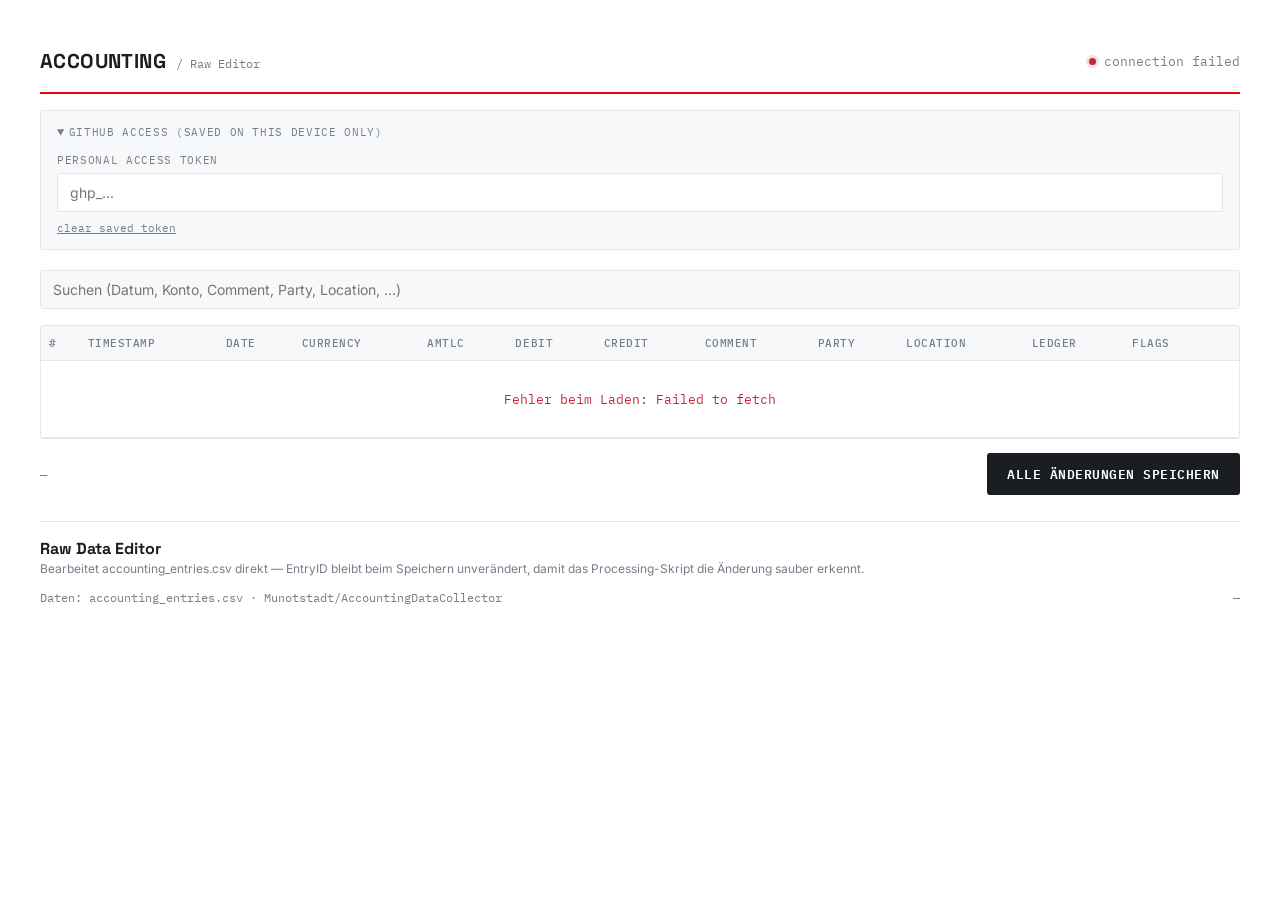
==== accounting-entries-editor.html @ 60be5d01 "Create accounting-entries-editor.html" ====
<!DOCTYPE html>
<html lang="de">
<head>
<meta charset="UTF-8">
<meta name="viewport" content="width=device-width, initial-scale=1.0">
<title>Accounting - Raw Editor</title>
<link rel="preconnect" href="https://fonts.googleapis.com">
<link rel="preconnect" href="https://fonts.gstatic.com" crossorigin>
<link href="https://fonts.googleapis.com/css2?family=Space+Grotesk:wght@500;600;700&family=IBM+Plex+Mono:wght@400;500;600&family=Inter:wght@400;500&display=swap" rel="stylesheet">
<style>
  :root{
    --bg: #FFFFFF;
    --panel: #F7F8FA;
    --line: #E3E6EA;
    --text: #1A1D22;
    --muted: #767E8A;
    --accent: #E30613;
    --gain: #1F8A6E;
    --loss: #C0293D;
    --radius: 3px;
  }
  * { box-sizing: border-box; }
  body{
    margin: 0;
    background: var(--bg);
    color: var(--text);
    font-family: 'Inter', system-ui, sans-serif;
    min-height: 100vh;
    display: flex;
    flex-direction: column;
    align-items: center;
    padding: 48px 20px 80px;
  }
  .sheet{ width: 100%; max-width: 1200px; }

  .eyebrow{
    display: flex; align-items: center; justify-content: space-between;
    padding-bottom: 18px; border-bottom: 2px solid var(--accent);
  }
  .brand{ display: flex; align-items: baseline; gap: 10px; }
  .brand h1{
    font-family: 'Space Grotesk', sans-serif; font-weight: 700; font-size: 20px;
    letter-spacing: 0.02em; margin: 0; text-transform: uppercase;
  }
  .brand span.sub{ font-family: 'IBM Plex Mono', monospace; font-size: 12px; color: var(--muted); }
  .status{
    display: flex; align-items: center; gap: 8px;
    font-family: 'IBM Plex Mono', monospace; font-size: 13px; color: var(--muted);
  }
  .dot{
    width: 7px; height: 7px; border-radius: 50%;
    background: var(--gain); box-shadow: 0 0 0 3px rgba(31,138,110,0.15);
    animation: pulse 2.4s ease-in-out infinite; flex-shrink: 0;
  }
  .dot.stale{ background: var(--muted); box-shadow: none; animation: none; }
  .dot.error{ background: var(--loss); box-shadow: 0 0 0 3px rgba(192,41,61,0.15); animation: none; }
  @media (prefers-reduced-motion: reduce){ .dot{ animation: none; } }
  @keyframes pulse{ 0%,100%{opacity:1;} 50%{opacity:0.45;} }

  .toolbar{
    display: flex; gap: 12px; align-items: center; flex-wrap: wrap;
    margin: 20px 0 4px;
  }
  .search-input{
    flex: 1 1 260px;
    font-family: 'Inter', sans-serif; font-size: 14px; color: var(--text);
    background: var(--panel); border: 1px solid var(--line); border-radius: var(--radius);
    padding: 10px 12px;
  }
  .search-input:focus{ outline: none; border-color: var(--accent); }

  .credentials{
    background: var(--panel); border: 1px solid var(--line); border-radius: var(--radius);
    padding: 14px 16px; margin: 16px 0; font-size: 12px;
  }
  .credentials summary{
    cursor: pointer; color: var(--muted); font-family: 'IBM Plex Mono', monospace;
    text-transform: uppercase; letter-spacing: .06em; font-size: 11px;
  }
  .credentials .field{ margin: 14px 0 0; }
  .credentials label{
    display: block; font-family: 'IBM Plex Mono', monospace; font-size: 11px;
    text-transform: uppercase; letter-spacing: .06em; color: var(--muted); margin-bottom: 6px;
  }
  .credentials input[type=password]{
    width: 100%; font-family: 'Inter', sans-serif; font-size: 14px; color: var(--text);
    background: var(--bg); border: 1px solid var(--line); border-radius: var(--radius);
    padding: 10px 12px;
  }

  .table-wrap{ overflow-x: auto; margin-top: 16px; border: 1px solid var(--line); border-radius: var(--radius); }
  table{ width: 100%; border-collapse: collapse; font-size: 12.5px; min-width: 1180px; }
  thead th{
    text-align: left; font-family: 'IBM Plex Mono', monospace; font-size: 10.5px;
    letter-spacing: 0.05em; text-transform: uppercase; color: var(--muted); font-weight: 500;
    padding: 10px 8px; border-bottom: 1px solid var(--line); background: var(--panel);
    position: sticky; top: 0;
  }
  tbody td{ padding: 4px 6px; border-bottom: 1px solid var(--line); vertical-align: middle; }
  tbody tr:hover{ background: rgba(0,0,0,0.015); }
  tbody tr.dirty{ background: rgba(227, 6, 19, 0.04); }
  tbody tr.dirty td:first-child{ box-shadow: inset 3px 0 0 var(--accent); }
  tbody tr.hidden{ display: none; }

  td input, td select{
    width: 100%; min-width: 90px;
    font-family: 'Inter', sans-serif; font-size: 12.5px; color: var(--text);
    background: transparent; border: 1px solid transparent; border-radius: var(--radius);
    padding: 6px 6px;
  }
  td input:hover, td select:hover{ border-color: var(--line); background: var(--panel); }
  td input:focus, td select:focus{ outline: none; border-color: var(--accent); background: var(--bg); }
  td input[type=number]{ text-align: right; }
  td.readonly{ color: var(--muted); font-family: 'IBM Plex Mono', monospace; font-size: 11px; white-space: nowrap; }
  td.rownum{ color: var(--muted); font-family: 'IBM Plex Mono', monospace; font-size: 11px; text-align: right; width: 32px; }

  .row-actions{ display: flex; gap: 6px; align-items: center; white-space: nowrap; }
  .row-save-btn{
    font-family: 'IBM Plex Mono', monospace; font-size: 10.5px; text-transform: uppercase;
    background: var(--accent); color: #fff; border: none; border-radius: var(--radius);
    padding: 5px 9px; cursor: pointer; display: none;
  }
  tr.dirty .row-save-btn{ display: inline-block; }
  .row-save-btn:hover{ background: #b8050f; }
  .row-save-btn:disabled{ background: var(--muted); cursor: wait; }

  .summary-bar{
    display: flex; align-items: center; justify-content: space-between; gap: 12px; flex-wrap: wrap;
    margin-top: 14px;
  }
  .count-label{ font-family: 'IBM Plex Mono', monospace; font-size: 12px; color: var(--muted); }

  button.save-all{
    font-family: 'IBM Plex Mono', monospace; font-weight: 600; font-size: 13px;
    letter-spacing: .04em; text-transform: uppercase;
    background: var(--text); color: #fff; border: none; border-radius: var(--radius);
    padding: 10px 20px; cursor: pointer;
  }
  button.save-all:hover{ background: var(--accent); }
  button.save-all:disabled{ background: var(--muted); cursor: wait; }

  #status{
    margin-top: 14px; font-size: 13px; padding: 12px 14px;
    border-left: 3px solid transparent; border-radius: var(--radius);
    display: none; white-space: pre-wrap; font-family: 'IBM Plex Mono', monospace;
  }
  #status.ok{ display: block; border-color: var(--gain); background: rgba(31,138,110,.08); color: var(--gain); }
  #status.err{ display: block; border-color: var(--loss); background: rgba(192,41,61,.08); color: var(--loss); }
  #status.pending{ display: block; border-color: var(--muted); background: var(--panel); color: var(--muted); }

  .footer{
    margin-top: 26px;
    display: flex; flex-direction: column; gap: 14px;
    font-family: 'IBM Plex Mono', monospace; font-size: 12px; color: var(--muted);
    padding-top: 16px; border-top: 1px solid var(--line);
  }
  .footer-title{ font-family: 'Space Grotesk', sans-serif; font-weight: 700; font-size: 16px; color: var(--text); }
  .footer-sub{ font-family: 'Inter', sans-serif; font-size: 12px; color: var(--muted); margin-top: 2px; }
  .footer-sync{ display: flex; align-items: center; justify-content: space-between; flex-wrap: wrap; gap: 6px; }

  @media (max-width: 560px){
    body{ padding: 24px 16px 56px; }
    .brand h1{ font-size: 17px; }
    .footer-sync{ flex-direction: column; align-items: flex-start; }
    .credentials input[type=password]{ font-size: 16px; } /* prevents iOS Safari auto-zoom */
  }
</style>
</head>
<body>

<div class="sheet">
  <div class="eyebrow">
    <div class="brand">
      <h1>Accounting</h1>
      <span class="sub">/ Raw Editor</span>
    </div>
    <div class="status">
      <span class="dot" id="statusDot"></span>
      <span id="statusText">loading…</span>
    </div>
  </div>

  <details class="credentials" open>
    <summary>GitHub access (saved on this device only)</summary>
    <div class="field">
      <label>Personal Access Token</label>
      <input type="password" id="pat" placeholder="ghp_...">
    </div>
    <div style="margin-top:8px;">
      <a href="#" id="clearTokenLink" style="font-size:11px; color:var(--muted); font-family:'IBM Plex Mono', monospace;">clear saved token</a>
    </div>
  </details>

  <div class="toolbar">
    <input type="text" class="search-input" id="searchInput" placeholder="Suchen (Datum, Konto, Comment, Party, Location, …)">
  </div>

  <div class="table-wrap">
    <table id="editorTable">
      <thead>
        <tr>
          <th>#</th>
          <th>Timestamp</th>
          <th>Date</th>
          <th>Currency</th>
          <th class="num">AmtLC</th>
          <th>Debit</th>
          <th>Credit</th>
          <th>Comment</th>
          <th>Party</th>
          <th>Location</th>
          <th>Ledger</th>
          <th>Flags</th>
          <th></th>
        </tr>
      </thead>
      <tbody id="tableBody">
        <tr><td colspan="13" style="padding:30px; text-align:center; color:var(--muted); font-family:'IBM Plex Mono',monospace;">Loading…</td></tr>
      </tbody>
    </table>
  </div>

  <div class="summary-bar">
    <span class="count-label" id="countLabel">—</span>
    <button type="button" class="save-all" id="saveAllBtn">Alle Änderungen speichern</button>
  </div>
  <div id="status"></div>

  <div class="footer">
    <div class="footer-meta">
      <div class="footer-title">Raw Data Editor</div>
      <div class="footer-sub">Bearbeitet accounting_entries.csv direkt — EntryID bleibt beim Speichern unverändert, damit das Processing-Skript die Änderung sauber erkennt.</div>
    </div>
    <div class="footer-sync">
      <span>Daten: accounting_entries.csv · Munotstadt/AccountingDataCollector</span>
      <span id="lastSynced">—</span>
    </div>
  </div>
</div>

<script>
const REPO = "Munotstadt/AccountingDataCollector";
const FILE_PATH = "accounting_entries.csv";
const BRANCH = "main";
const HEADER = "Timestamp,Date,Currency,AmtLC,DebitAccount,CreditAccount,Comment,Party,Location,Ledger,Flags,SubmittedBy,Device,IP,EntryID";

const PAT_KEY = 'accountingLedger_pat'; // shared with accounting-entry-form.html
const savedPat = localStorage.getItem(PAT_KEY);
if (savedPat) document.getElementById('pat').value = savedPat;
document.getElementById('pat').addEventListener('input', (e) => {
  localStorage.setItem(PAT_KEY, e.target.value);
});
document.getElementById('clearTokenLink').addEventListener('click', (e) => {
  e.preventDefault();
  localStorage.removeItem(PAT_KEY);
  document.getElementById('pat').value = '';
});

function setStatus(kind, msg){
  const el = document.getElementById('status');
  el.className = kind;
  el.textContent = msg;
}
function setSyncStatus(state, text){
  const dot = document.getElementById('statusDot');
  const statusText = document.getElementById('statusText');
  dot.classList.remove('stale','error');
  if (state === 'stale') dot.classList.add('stale');
  if (state === 'error') dot.classList.add('error');
  statusText.textContent = text;
}

// Robust CSV parser: handles quoted fields, embedded commas/newlines, "" escaping
function parseCSV(text){
  const rows = [];
  let row = [];
  let field = '';
  let inQuotes = false;
  for (let i = 0; i < text.length; i++){
    const c = text[i];
    if (inQuotes){
      if (c === '"'){
        if (text[i+1] === '"'){ field += '"'; i++; }
        else { inQuotes = false; }
      } else field += c;
    } else {
      if (c === '"'){ inQuotes = true; }
      else if (c === ','){ row.push(field); field = ''; }
      else if (c === '\n'){ row.push(field); rows.push(row); row = []; field = ''; }
      else if (c === '\r'){ /* skip */ }
      else field += c;
    }
  }
  if (field.length > 0 || row.length > 0){ row.push(field); rows.push(row); }
  return rows;
}

function csvEscape(v){
  v = (v ?? "").toString();
  if (/[",\n]/.test(v)) return '"' + v.replace(/"/g,'""') + '"';
  return v;
}
function b64EncodeUnicode(str) {
  return btoa(encodeURIComponent(str).replace(/%([0-9A-F]{2})/g, (m, p1) => String.fromCharCode(parseInt(p1, 16))));
}
function b64DecodeUnicode(str) {
  return decodeURIComponent(atob(str).split('').map(c => '%' + ('00' + c.charCodeAt(0).toString(16)).slice(-2)).join(''));
}

function isoToDdMm(iso){ // yyyy-mm-dd -> dd.mm.yyyy
  if (!iso) return '';
  const [y,m,d] = iso.split('-');
  return `${d}.${m}.${y}`;
}
function ddMmToIso(ddmm){ // dd.mm.yyyy -> yyyy-mm-dd
  if (!ddmm) return '';
  const [d,m,y] = ddmm.split('.');
  if (!d || !m || !y) return '';
  return `${y}-${m.padStart(2,'0')}-${d.padStart(2,'0')}`;
}

const FIELD_KEYS = ['Timestamp','Date','Currency','AmtLC','DebitAccount','CreditAccount','Comment','Party','Location','Ledger','Flags','SubmittedBy','Device','IP','EntryID'];

let rowsData = []; // { original: {...}, current: {...}, tr: <tr> }

function buildRow(fields, index){
  const original = {};
  FIELD_KEYS.forEach((k, i) => original[k] = fields[i] || '');
  const current = { ...original };

  const tr = document.createElement('tr');

  function cellInput(key, type, extra){
    const td = document.createElement('td');
    const input = document.createElement(type === 'select' ? 'select' : 'input');
    if (type === 'select'){
      (extra.options || []).forEach(opt => {
        const o = document.createElement('option');
        o.value = opt; o.textContent = opt;
        if (opt === current[key]) o.selected = true;
        input.appendChild(o);
      });
    } else {
      input.type = type;
      input.value = (type === 'date') ? ddMmToIso(current[key]) : current[key];
      if (type === 'number') input.step = '0.01';
    }
    input.addEventListener('input', () => {
      current[key] = (type === 'date') ? isoToDdMm(input.value) : input.value;
      markDirty();
    });
    td.appendChild(input);
    return td;
  }

  const rowNumTd = document.createElement('td');
  rowNumTd.className = 'rownum';
  rowNumTd.textContent = index + 1;
  tr.appendChild(rowNumTd);

  const tsTd = document.createElement('td');
  tsTd.className = 'readonly';
  tsTd.textContent = current.Timestamp;
  tr.appendChild(tsTd);

  tr.appendChild(cellInput('Date', 'date'));
  tr.appendChild(cellInput('Currency', 'text'));
  tr.appendChild(cellInput('AmtLC', 'number'));
  tr.appendChild(cellInput('DebitAccount', 'text'));
  tr.appendChild(cellInput('CreditAccount', 'text'));
  tr.appendChild(cellInput('Comment', 'text'));
  tr.appendChild(cellInput('Party', 'text'));
  tr.appendChild(cellInput('Location', 'text'));
  tr.appendChild(cellInput('Ledger', 'select', { options: ['PG','VP'] }));
  tr.appendChild(cellInput('Flags', 'text'));

  const actionsTd = document.createElement('td');
  const rowSaveBtn = document.createElement('button');
  rowSaveBtn.type = 'button';
  rowSaveBtn.className = 'row-save-btn';
  rowSaveBtn.textContent = 'Save';
  rowSaveBtn.addEventListener('click', () => saveChanges([entry]));
  actionsTd.appendChild(rowSaveBtn);
  tr.appendChild(actionsTd);

  function markDirty(){
    const changed = FIELD_KEYS.some(k => current[k] !== original[k]);
    tr.classList.toggle('dirty', changed);
    updateSaveAllVisibility();
  }

  const entry = { original, current, tr, rowSaveBtn, markDirty };
  return entry;
}

function isDirty(entry){
  return FIELD_KEYS.some(k => entry.current[k] !== entry.original[k]);
}

function updateSaveAllVisibility(){
  const anyDirty = rowsData.some(isDirty);
  document.getElementById('saveAllBtn').style.display = anyDirty ? 'inline-block' : 'none';
}

function renderTable(){
  const tbody = document.getElementById('tableBody');
  tbody.innerHTML = '';
  rowsData.forEach(entry => tbody.appendChild(entry.tr));
  document.getElementById('countLabel').textContent = `${rowsData.length} Einträge`;
  document.getElementById('saveAllBtn').style.display = 'none';
}

function applySearch(){
  const q = document.getElementById('searchInput').value.trim().toLowerCase();
  rowsData.forEach(entry => {
    if (!q){ entry.tr.classList.remove('hidden'); return; }
    const haystack = FIELD_KEYS.map(k => entry.current[k]).join(' ').toLowerCase();
    entry.tr.classList.toggle('hidden', !haystack.includes(q));
  });
}
document.getElementById('searchInput').addEventListener('input', applySearch);

async function loadData(){
  setSyncStatus('stale', 'loading…');
  try {
    const res = await fetch(`https://raw.githubusercontent.com/${REPO}/main/${FILE_PATH}`, { cache: 'no-store' });
    if (!res.ok) throw new Error('HTTP ' + res.status);
    const text = await res.text();
    const rows = parseCSV(text);
    if (rows.length < 1) throw new Error('Leere Datei.');
    const dataRows = rows.slice(1).filter(r => r.length > 1);
    rowsData = dataRows.map((fields, i) => buildRow(fields, i));
    renderTable();
    setSyncStatus('ok', 'live');
    document.getElementById('lastSynced').textContent = 'synced ' + new Date().toLocaleTimeString('de-CH');
  } catch (err){
    setSyncStatus('error', 'connection failed');
    document.getElementById('tableBody').innerHTML =
      `<tr><td colspan="13" style="padding:30px; text-align:center; color:var(--loss); font-family:'IBM Plex Mono',monospace;">Fehler beim Laden: ${err.message}</td></tr>`;
  }
}

// Writes the full file back to GitHub, replacing only the dirty rows'
// content while leaving every other row byte-for-byte untouched. EntryID is
// never modified, so the downstream processing script correctly detects
// exactly these rows as edited (via their content hash) and reprocesses
// only them.
async function saveChanges(entriesToSave){
  const pat = document.getElementById('pat').value.trim();
  if (!pat){ setStatus('err', 'Missing: GitHub Personal Access Token.'); return; }

  const dirtyEntries = entriesToSave.filter(isDirty);
  if (dirtyEntries.length === 0){ setStatus('err', 'Keine Änderungen zum Speichern.'); return; }

  const saveAllBtn = document.getElementById('saveAllBtn');
  saveAllBtn.disabled = true;
  dirtyEntries.forEach(e => e.rowSaveBtn.disabled = true);
  setStatus('pending', 'Speichere ' + dirtyEntries.length + ' Zeile(n)…');

  const apiUrl = `https://api.github.com/repos/${REPO}/contents/${FILE_PATH}`;
  const headers = { 'Authorization': `Bearer ${pat}`, 'Accept': 'application/vnd.github+json' };

  async function attempt(){
    const getRes = await fetch(`${apiUrl}?ref=${BRANCH}`, { headers, cache: 'no-store' });
    if (!getRes.ok) throw new Error(`GET failed (${getRes.status})`);
    const data = await getRes.json();
    const sha = data.sha;
    const content = b64DecodeUnicode(data.content.replace(/\n/g,''));
    const rows = parseCSV(content);

    // Match by EntryID (last column) to find the correct line to replace,
    // regardless of any rows added elsewhere since this page was loaded.
    const eidIdx = rows[0].indexOf('EntryID');
    const updatedRows = rows.map((r, i) => {
      if (i === 0) return r; // header
      const eid = r[eidIdx];
      const match = dirtyEntries.find(e => e.original.EntryID === eid);
      if (!match) return r;
      return FIELD_KEYS.map(k => match.current[k]);
    });

    const newLines = updatedRows.map(r => r.map(csvEscape).join(','));
    const newContent = newLines.join('\n') + '\n';

    const putBody = {
      message: `Edit ${dirtyEntries.length} ledger entr${dirtyEntries.length === 1 ? 'y' : 'ies'} via Raw Editor`,
      content: b64EncodeUnicode(newContent),
      branch: BRANCH,
      sha: sha
    };

    return fetch(apiUrl, {
      method: 'PUT',
      headers: { ...headers, 'Content-Type': 'application/json' },
      body: JSON.stringify(putBody),
      cache: 'no-store'
    });
  }

  try {
    let putRes = await attempt();
    if (putRes.status === 409){
      setStatus('pending', 'Datei wurde zwischenzeitlich geändert, versuche erneut…');
      putRes = await attempt();
    }
    if (!putRes.ok){
      const errBody = await putRes.text();
      throw new Error(`PUT failed (${putRes.status}): ${errBody}`);
    }

    dirtyEntries.forEach(e => {
      e.original = { ...e.current };
      e.tr.classList.remove('dirty');
    });
    updateSaveAllVisibility();
    setStatus('ok', `Gespeichert: ${dirtyEntries.length} Zeile(n) aktualisiert.`);
    document.getElementById('lastSynced').textContent = 'synced ' + new Date().toLocaleTimeString('de-CH');
  } catch (err){
    setStatus('err', 'Failed: ' + err.message);
  } finally {
    saveAllBtn.disabled = false;
    dirtyEntries.forEach(e => e.rowSaveBtn.disabled = false);
  }
}

document.getElementById('saveAllBtn').addEventListener('click', () => {
  saveChanges(rowsData);
});

loadData();
</script>
</body>
</html>
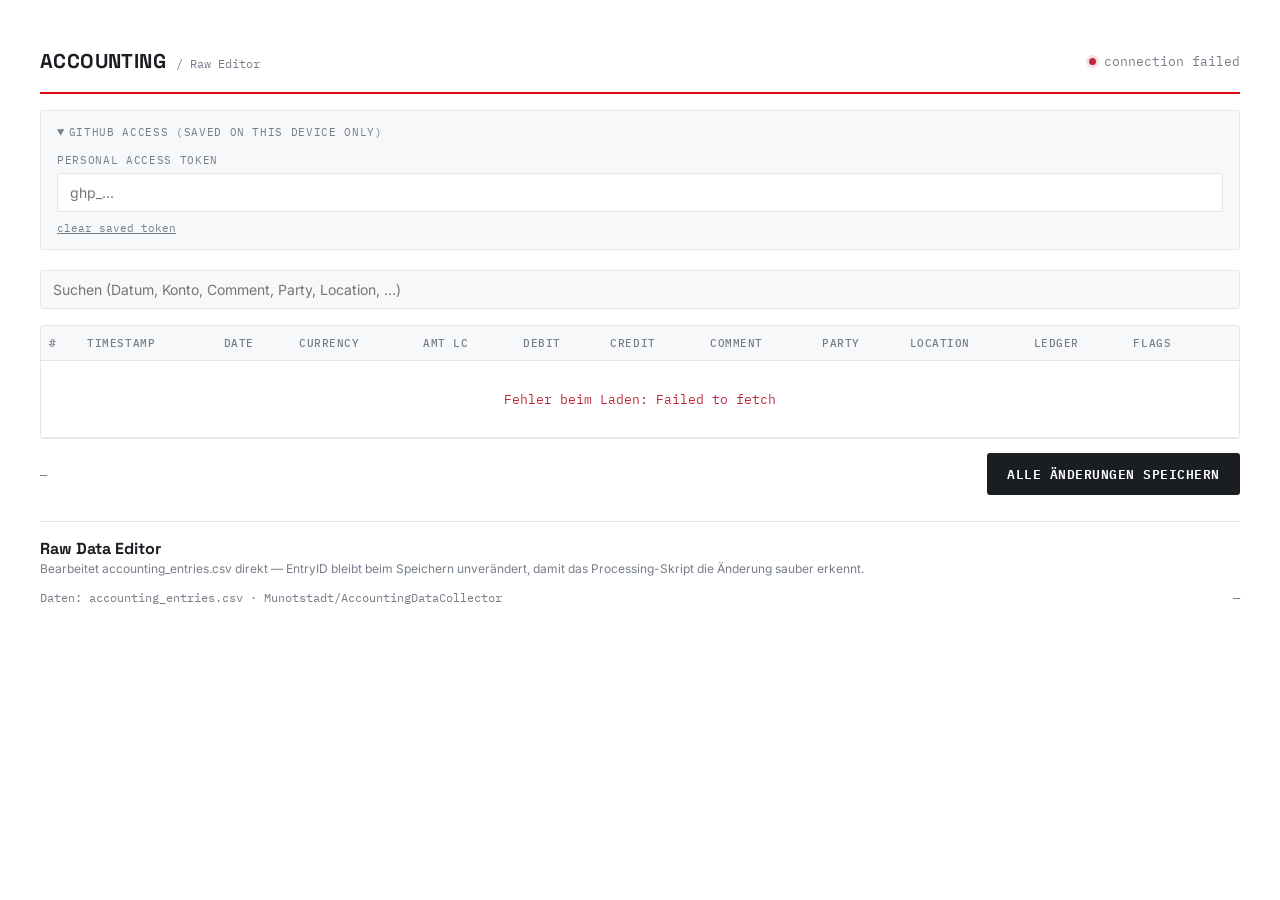
==== commit e0c1a4ad: "Update accounting-entries-editor.html" ====
--- a/accounting-entries-editor.html
+++ b/accounting-entries-editor.html
@@ -124,6 +124,14 @@
   .row-save-btn:hover{ background: #b8050f; }
   .row-save-btn:disabled{ background: var(--muted); cursor: wait; }
 
+  .row-delete-btn{
+    font-family: 'IBM Plex Mono', monospace; font-size: 10.5px; text-transform: uppercase;
+    background: transparent; color: var(--muted); border: 1px solid var(--line); border-radius: var(--radius);
+    padding: 5px 9px; cursor: pointer;
+  }
+  .row-delete-btn:hover{ background: var(--loss); border-color: var(--loss); color: #fff; }
+  .row-delete-btn:disabled{ opacity: 0.5; cursor: wait; }
+
   .summary-bar{
     display: flex; align-items: center; justify-content: space-between; gap: 12px; flex-wrap: wrap;
     margin-top: 14px;
@@ -203,7 +211,7 @@
           <th>Timestamp</th>
           <th>Date</th>
           <th>Currency</th>
-          <th class="num">AmtLC</th>
+          <th class="num">Amt LC</th>
           <th>Debit</th>
           <th>Credit</th>
           <th>Comment</th>
@@ -375,12 +383,25 @@
   tr.appendChild(cellInput('Flags', 'text'));
 
   const actionsTd = document.createElement('td');
+  actionsTd.className = 'row-actions';
   const rowSaveBtn = document.createElement('button');
   rowSaveBtn.type = 'button';
   rowSaveBtn.className = 'row-save-btn';
   rowSaveBtn.textContent = 'Save';
   rowSaveBtn.addEventListener('click', () => saveChanges([entry]));
   actionsTd.appendChild(rowSaveBtn);
+
+  const rowDeleteBtn = document.createElement('button');
+  rowDeleteBtn.type = 'button';
+  rowDeleteBtn.className = 'row-delete-btn';
+  rowDeleteBtn.textContent = 'Delete';
+  rowDeleteBtn.addEventListener('click', () => {
+    const desc = `${current.Date} · ${current.DebitAccount} / ${current.CreditAccount} · ${current.Currency} ${current.AmtLC}`;
+    if (confirm(`Diese Zeile wirklich löschen?\n\n${desc}\n\nDas kann nicht rückgängig gemacht werden.`)){
+      deleteRow(entry);
+    }
+  });
+  actionsTd.appendChild(rowDeleteBtn);
   tr.appendChild(actionsTd);
 
   function markDirty(){
@@ -389,7 +410,7 @@
     updateSaveAllVisibility();
   }
 
-  const entry = { original, current, tr, rowSaveBtn, markDirty };
+  const entry = { original, current, tr, rowSaveBtn, rowDeleteBtn, markDirty };
   return entry;
 }
 
@@ -527,6 +548,77 @@
   saveChanges(rowsData);
 });
 
+// Removes exactly one row (matched by EntryID) from the file on GitHub, then
+// removes it from the local table. Uses the same fetch-fresh + 409-retry
+// pattern as saveChanges so a stale sha never silently overwrites someone
+// else's concurrent change.
+async function deleteRow(entry){
+  const pat = document.getElementById('pat').value.trim();
+  if (!pat){ setStatus('err', 'Missing: GitHub Personal Access Token.'); return; }
+
+  entry.rowSaveBtn.disabled = true;
+  entry.rowDeleteBtn.disabled = true;
+  setStatus('pending', 'Lösche Zeile…');
+
+  const apiUrl = `https://api.github.com/repos/${REPO}/contents/${FILE_PATH}`;
+  const headers = { 'Authorization': `Bearer ${pat}`, 'Accept': 'application/vnd.github+json' };
+
+  async function attempt(){
+    const getRes = await fetch(`${apiUrl}?ref=${BRANCH}`, { headers, cache: 'no-store' });
+    if (!getRes.ok) throw new Error(`GET failed (${getRes.status})`);
+    const data = await getRes.json();
+    const sha = data.sha;
+    const content = b64DecodeUnicode(data.content.replace(/\n/g,''));
+    const rows = parseCSV(content);
+    const eidIdx = rows[0].indexOf('EntryID');
+
+    const remainingRows = rows.filter((r, i) => i === 0 || r[eidIdx] !== entry.original.EntryID);
+    if (remainingRows.length === rows.length){
+      throw new Error('Zeile wurde auf GitHub nicht gefunden (evtl. bereits gelöscht).');
+    }
+
+    const newLines = remainingRows.map(r => r.map(csvEscape).join(','));
+    const newContent = newLines.join('\n') + '\n';
+
+    const putBody = {
+      message: `Delete ledger entry ${entry.original.Date} · ${entry.original.DebitAccount} / ${entry.original.CreditAccount} via Raw Editor`,
+      content: b64EncodeUnicode(newContent),
+      branch: BRANCH,
+      sha: sha
+    };
+
+    return fetch(apiUrl, {
+      method: 'PUT',
+      headers: { ...headers, 'Content-Type': 'application/json' },
+      body: JSON.stringify(putBody),
+      cache: 'no-store'
+    });
+  }
+
+  try {
+    let putRes = await attempt();
+    if (putRes.status === 409){
+      setStatus('pending', 'Datei wurde zwischenzeitlich geändert, versuche erneut…');
+      putRes = await attempt();
+    }
+    if (!putRes.ok){
+      const errBody = await putRes.text();
+      throw new Error(`PUT failed (${putRes.status}): ${errBody}`);
+    }
+
+    entry.tr.remove();
+    rowsData = rowsData.filter(e => e !== entry);
+    document.getElementById('countLabel').textContent = `${rowsData.length} Einträge`;
+    updateSaveAllVisibility();
+    setStatus('ok', 'Zeile gelöscht.');
+    document.getElementById('lastSynced').textContent = 'synced ' + new Date().toLocaleTimeString('de-CH');
+  } catch (err){
+    setStatus('err', 'Failed: ' + err.message);
+    entry.rowSaveBtn.disabled = false;
+    entry.rowDeleteBtn.disabled = false;
+  }
+}
+
 loadData();
 </script>
 </body>
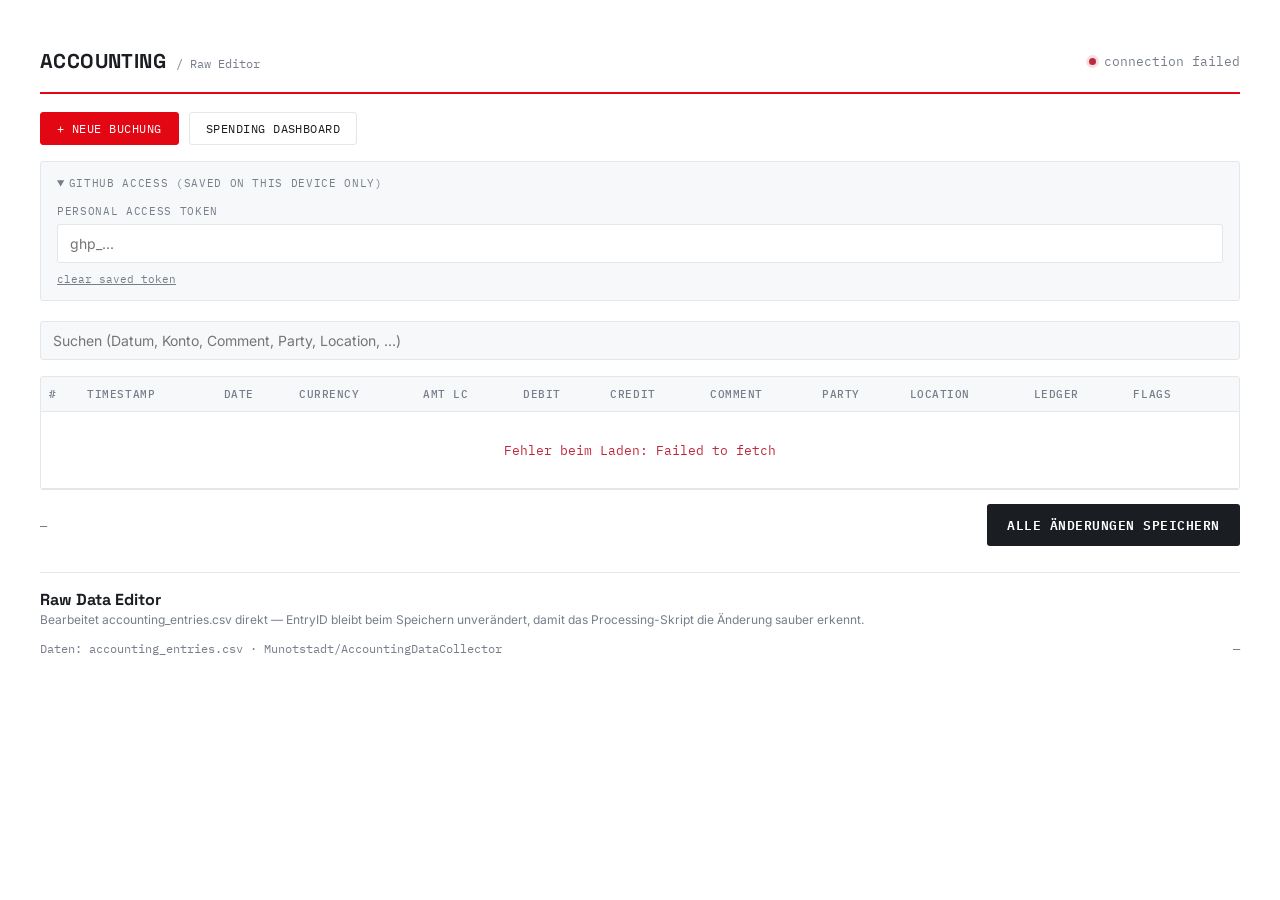
==== commit 277a1231: "Update accounting-entries-editor.html" ====
--- a/accounting-entries-editor.html
+++ b/accounting-entries-editor.html
@@ -43,6 +43,15 @@
     letter-spacing: 0.02em; margin: 0; text-transform: uppercase;
   }
   .brand span.sub{ font-family: 'IBM Plex Mono', monospace; font-size: 12px; color: var(--muted); }
+  .tool-links{ display: flex; gap: 10px; flex-wrap: wrap; margin-top: 18px; }
+  .tool-link{
+    font-family: 'IBM Plex Mono', monospace; font-size: 12px; text-transform: uppercase;
+    letter-spacing: .04em; text-decoration: none; color: var(--text);
+    border: 1px solid var(--line); border-radius: var(--radius); padding: 8px 16px;
+  }
+  .tool-link:hover{ background: var(--text); color: #fff; border-color: var(--text); }
+  .tool-link-primary{ background: var(--accent); color: #fff; border-color: var(--accent); }
+  .tool-link-primary:hover{ background: #b8050f; border-color: #b8050f; }
   .status{
     display: flex; align-items: center; gap: 8px;
     font-family: 'IBM Plex Mono', monospace; font-size: 13px; color: var(--muted);
@@ -101,6 +110,8 @@
   tbody tr.dirty{ background: rgba(227, 6, 19, 0.04); }
   tbody tr.dirty td:first-child{ box-shadow: inset 3px 0 0 var(--accent); }
   tbody tr.hidden{ display: none; }
+  tbody tr.linked{ background: rgba(31, 111, 168, 0.08); }
+  tbody tr.linked td:first-child{ box-shadow: inset 3px 0 0 #1F6FA8; }
 
   td input, td select{
     width: 100%; min-width: 90px;
@@ -186,6 +197,11 @@
       <span class="dot" id="statusDot"></span>
       <span id="statusText">loading…</span>
     </div>
+  </div>
+
+  <div class="tool-links">
+    <a href="accounting-entry-form.html" class="tool-link tool-link-primary">+ Neue Buchung</a>
+    <a href="spending-dashboard.html" class="tool-link">Spending Dashboard</a>
   </div>
 
   <details class="credentials" open>
@@ -338,6 +354,36 @@
 
   const tr = document.createElement('tr');
 
+  function fmtAmt(v){
+    const n = parseFloat(v);
+    if (isNaN(n)) return v || '';
+    return n.toLocaleString('de-CH', { minimumFractionDigits: 2, maximumFractionDigits: 2 });
+  }
+
+  // Amount field: shows formatted (1'234.50, matching the Dashboard) while not
+  // focused, switches to the plain editable number on focus/typing.
+  function amountCell(key){
+    const td = document.createElement('td');
+    const input = document.createElement('input');
+    input.type = 'text';
+    input.inputMode = 'decimal';
+    input.style.textAlign = 'right';
+    input.value = fmtAmt(current[key]);
+    input.addEventListener('focus', () => {
+      input.value = current[key];
+      input.select();
+    });
+    input.addEventListener('input', () => {
+      current[key] = input.value;
+      markDirty();
+    });
+    input.addEventListener('blur', () => {
+      input.value = fmtAmt(current[key]);
+    });
+    td.appendChild(input);
+    return td;
+  }
+
   function cellInput(key, type, extra){
     const td = document.createElement('td');
     const input = document.createElement(type === 'select' ? 'select' : 'input');
@@ -373,7 +419,7 @@
 
   tr.appendChild(cellInput('Date', 'date'));
   tr.appendChild(cellInput('Currency', 'text'));
-  tr.appendChild(cellInput('AmtLC', 'number'));
+  tr.appendChild(amountCell('AmtLC'));
   tr.appendChild(cellInput('DebitAccount', 'text'));
   tr.appendChild(cellInput('CreditAccount', 'text'));
   tr.appendChild(cellInput('Comment', 'text'));
@@ -454,11 +500,27 @@
     renderTable();
     setSyncStatus('ok', 'live');
     document.getElementById('lastSynced').textContent = 'synced ' + new Date().toLocaleTimeString('de-CH');
+    highlightFromUrl();
   } catch (err){
     setSyncStatus('error', 'connection failed');
     document.getElementById('tableBody').innerHTML =
       `<tr><td colspan="13" style="padding:30px; text-align:center; color:var(--loss); font-family:'IBM Plex Mono',monospace;">Fehler beim Laden: ${err.message}</td></tr>`;
   }
+}
+
+// Deep-linking: ?entryId=e-xxxx scrolls to and highlights the matching row
+// (e.g. an "Edit" link from the Spending Dashboard).
+function highlightFromUrl(){
+  const params = new URLSearchParams(location.search);
+  const targetId = params.get('entryId');
+  if (!targetId) return;
+  const entry = rowsData.find(e => e.original.EntryID === targetId);
+  if (!entry) return;
+  document.getElementById('searchInput').value = '';
+  applySearch();
+  entry.tr.classList.add('linked');
+  entry.tr.scrollIntoView({ behavior: 'smooth', block: 'center' });
+  setStatus('ok', 'Datensatz über Link ausgewählt.');
 }
 
 // Writes the full file back to GitHub, replacing only the dirty rows'
